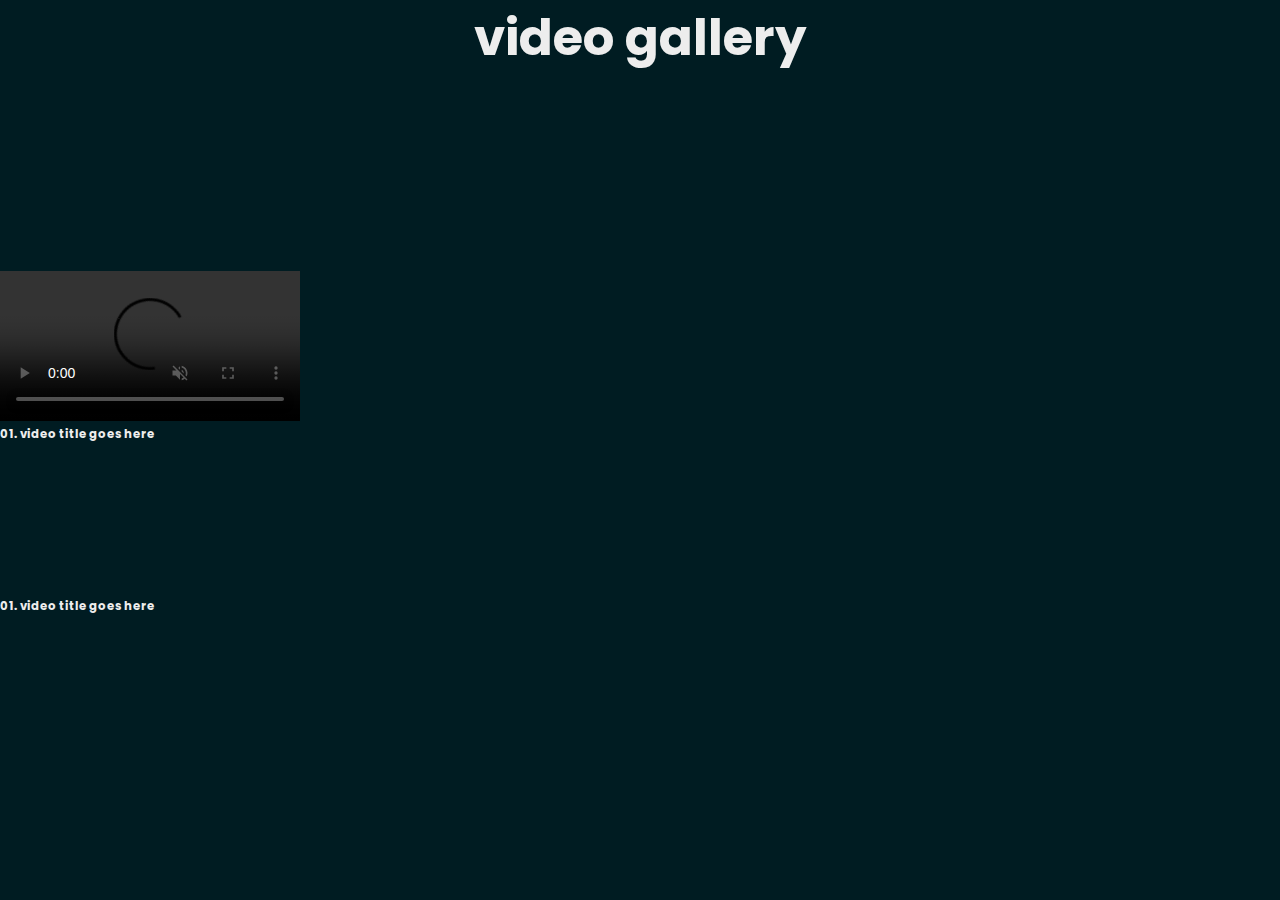
==== Portfolio Website/pages/gallery.html @ 9104c7f6 "gallery update 1" ====
<!DOCTYPE html>
<html lang="en">

<head>
    <meta charset="UTF-8">
    <meta http-equiv="X-UA-Compatible" content="IE=edge">
    <meta name="viewport" content="width=device-width, initial-scale=1.0">
    <title>Abdullah Tekin Portfolio Gallery</title>

    <link rel="stylesheet" href="../css/style.css">

    <!-- box icons -->
    <link href='https://unpkg.com/boxicons@2.1.4/css/boxicons.min.css' rel='stylesheet'>
</head>
<body>
    <h3 class="heading">video gallery</h3>

    <div class="container">
        <div class="main-video">
            <div class="video">
                <video src="../videos/vid-1.mp4" controls muted autoplay></video>
                <iframe width="560" height="315" src="https://www.youtube.com/embed/EZjqYr7HMO0" title="YouTube video player" frameborder="0" allow="accelerometer; autoplay; clipboard-write; encrypted-media; gyroscope; picture-in-picture" allowfullscreen></iframe>
                <h3 class="title">01. video title goes here</h3>
            </div>
        </div>

        <div class="video-list">
            <div class="vid">
                <video src="../videos/vid-2.mp4" muted></video>
                <h3 class="title">01. video title goes here</h3>
            </div>
        </div>
    </div>
</body>
</html>
---- Portfolio Website/css/style.css ----
@import url('https://fonts.googleapis.com/css2?family=Poppins:wght@300;400;500;600;700;800;900&display=swap');

* {
	margin: 0;
	padding: 0;
	box-sizing: border-box;
	text-decoration: none;
	border: none;
	outline: none;
	scroll-behavior: smooth;
	font-family: 'Poppins', sans-serif;
}

:root {
	--bg-color: #001c22;
	--second-bg-color: #003d4a;
	--text-color: #ededed;
	--main-color: #ff2D00;
	--bg-image: url('../images/home0.jpg');
}

html {
	font-size: 62.5%;
	overflow-x: hidden;
	scroll-behavior: smooth;
}

html::-webkit-scrollbar {
	width: 1rem;
	background-color: var(--bg-color);
}
html::-webkit-scrollbar-thumb {
	border-radius: 3rem;
	background-color: var(--second-bg-color);
}

html::-webkit-scrollbar-thumb:hover {
	background-color: var(--main-color);
}

body {
	overflow: hidden;
	background: var(--bg-color);
	color: var(--text-color);
}

.header {
	position: fixed;
	top: 0;
	left: 0;
	width: 100%;
	padding: 2rem 9%;
	background: transparent;
	display: flex;
	justify-content: space-between;
	align-items: center;
	z-index: 100;
	transition: .3s;
}

.header.sticky {
	background: var(--bg-color);
}

.logo {
	position: relative;
	font-size: 2.5rem;
	font-weight: 600;
	color: var(--text-color)
}

.navbar {
	position: relative;
}

.navbar a {
	font-size: 1.7rem;
	color: var(--text-color);
	font-weight: 500;
	margin-left: 3.5rem;
	transition: .3s;
}

.navbar a:hover,
.navbar a.active {
	color: var(--main-color);
}

#menu-icon {
	position: relative;
	font-size: 3.6rem;
	color: var(--text-color);
	cursor: pointer;
	display: none;
}

#color-icon {
	position: relative;
	font-size: 3rem;
	color: var(--text-color);
	cursor: pointer;
	margin-left: 1rem;
	transition: .5s;
}

#color-icon:hover {
	color: var(--main-color);
	transition: .5s;
}

#color-dropdown {
	user-select: none;
	position: absolute;
	background-color: var(--second-bg-color);
	border-radius: 7px;
	z-index: 1;
	left: 50%;
	transform: translateX(-50%);
	overflow: hidden;
	opacity: 0; /* initially hidden */
	visibility: hidden; /* ensures it doesn't receive clicks */
	transition: opacity 0.5s, visibility 0.5s; /* animation transition */
}

#color-dropdown.active {
    opacity: 1; /* fully visible */
    visibility: visible; /* can receive clicks */
}

#color-dropdown a {
	font-size: 1.6rem;
    color: var(--text-color);
    padding: 12px 12px;
    text-decoration: none;
    display: block;
	transition: .5s;
	text-align: center;
}

#color-dropdown a:hover {
	color: var(--main-color);
	transition: .5s;
}

#color-dropdown a.selected {
	color: var(--main-color);
}

section {
	min-height: 100vh;
	padding: 10rem 9% 2rem;
}

.home {
	display: flex;
	align-items: center;
	padding: 0 9%;
	background: var(--bg-image) no-repeat;
	background-size: cover;
	background-position: center;
}

.home-content {
	max-width: 60rem;
	z-index: 99;
}

.home-content h1 {
	position: relative;
	display: inline-block;
	font-size: 5.6rem;
	font-weight: 700;
	line-height: 1.3;
}

.home-content h1 span {
	color: var(--main-color);
}

.home-content .text-animate {
	position: relative;
	width: 30.2rem;
}

.home-content .text-animate h3 {
	font-size: 3.5rem;
	font-weight: 700;
	color: transparent;
	-webkit-text-stroke: 1px var(--main-color);
	background-image: linear-gradient(var(--main-color), var(--main-color));
	background-repeat: no-repeat;
	-webkit-background-clip: text;
	background-position: -30.2rem 0;
}

.home.show-animate .home-content .text-animate h3 {
	animation: homeBgText 6s linear infinite;
	animation-delay: 2s;
}

.home-content .text-animate h3::before {
	content: '';
	position: absolute;
	top: .55rem;
	left: -.2rem;
	width: 0;
	height: 85%;
	border-right: 2.5px solid var(--main-color);
	z-index: -1;
}

.home.show-animate .home-content .text-animate h3::before {
	animation: homeCursorText 6s linear infinite;
	animation-delay: 2s;
}

.home-content p {
	position: relative;
	font-size: 1.6rem;
	margin: 2rem 0 4rem;
}

.btn-box {
	position: relative;
	display: flex;
	justify-content: space-between;
	width: 30rem;
	height: 5rem;
}

.btn-box .btn {
	position: relative;
	display: inline-flex;
	justify-content: center;
	align-items: center;
	width: 15rem;
	height: 100%;
	background: var(--main-color);
	border: .3rem solid var(--main-color);
	border-radius: .8rem;
	font-size: 1.8rem;
	font-weight: 600;
	letter-spacing: .1rem;
	color: var(--bg-color);
	z-index: 1;
	overflow: hidden;
	transition: .5s;
}

.btn-box .btn:hover {
	color: var(--main-color);
}

.btn-box .btn:nth-child(2) {
	background: var(--bg-color);
	color: var(--main-color);
}

.btn-box .btn:nth-child(2):hover {
	color: var(--bg-color);
}

.btn-box .btn:nth-child(2)::before {
	background: var(--main-color);
}

.btn-box .btn::before {
	content: '';
	position: absolute;
	top: 0;
	left: 0;
	width: 0;
	height: 100%;
	background: var(--bg-color);
	z-index: -1;
	transition: .5s;
}

.btn-box .btn:hover::before {
	width: 100%;
}

.home-sci {
	position: absolute;
	bottom: 4rem;
	width: 150px;
	display: flex;
	justify-content: space-between;
}

.home-sci a {
	position: relative;
	display: inline-flex;
	justify-content: center;
	align-items: center;
	width: 55px;
	height: 55px;
	background: var(--bg-color);
	border: .3rem solid var(--main-color);
	border-radius: 50%;
	font-size: 25px;
	color: var(--main-color);
	z-index: 1;
	overflow: hidden;
	transition: .5s;
}

.home-sci a:nth-child(2) {
	font-size: 35px;
}

.home-sci a:hover {
	color: var(--bg-color);
}

.home-sci a::before {
	content: '';
	position: absolute;
	top: 0;
	left: 0;
	width: 0;
	height: 100%;
	background: var(--main-color);
	z-index: -1;
	transition: .5s;
}

.home-sci a:hover::before {
	width: 100%;
}

.home-imgHover {
	position: absolute;
	top: 0;
	right: 0;
	width: 45%;
	height: 100%;
	background: transparent;
	transition: 3s;
}

.home-imgHover:hover {
	background: var(--bg-color);
	opacity: .8;
}

.about {
	display: flex;
	justify-content: center;
	align-items: center;
	flex-direction: column;
	gap: 5rem;
	background: var(--second-bg-color);
	padding-bottom: 12rem;
}

.heading {
	position: relative;
	font-size: 5rem;
	margin-bottom: 3rem;
	text-align: center;
}

span{
	color: var(--main-color);
}

.about-img {
	position: relative;
	width: 25rem;
	height: 25rem;
	border-radius: 50%;
	display: flex;
	justify-content: center;
	align-items: center;
}

.about-img img {
	width: 90%;
	border-radius: 50%;
	border: .2rem solid var(--main-color);
}
.about-img .circle-spin {
	position: absolute;
	top: 50%;
	transform: translate(-50%, -50%) rotate(0);
	left: 50%;
	width: 100%;
	height: 100%;
	border-radius: 50%;
	border-top: .2rem solid var(--second-bg-color);
	border-bottom: .2rem solid var(--second-bg-color);
	border-left: .2rem solid var(--main-color);
	border-right: .2rem solid var(--main-color);
	animation: aboutSpinner 8s linear infinite;
}

.about-content {
	text-align: center;
}

.about-content h3 {
	position: relative;
	display: inline-block;
	font-size: 2.6rem;
}

.about-content p {
	position: relative;
	font-size: 1.6rem;
	margin: 2rem 0 3rem;
}

.btn-box.btns {
	display: inline-block;
	width: 15rem;
}

.btn-box.btns {
	display: inline-block;
	width: 15rem;
}

.btn-box.btns a::before {
	background: var(--second-bg-color);
}

.education {
	display: flex;
	justify-content: center;
	align-items: center;
	flex-direction: column;
	gap: 5rem;
	padding-bottom: 12rem;
}

.education .education-row {
	display: flex;
	flex-wrap: wrap;
	gap: 5rem;
}

.education-row .education-column {
	flex: 1 1 40rem;
}

.education-column .title {
	position: relative;
	display: inline-block;
	font-size: 2.5rem;
	margin: 0 0 1.5rem 2rem;
}

.education-column .education-box {
	position: relative;
	border-left: .2rem solid var(--main-color);
}

.education-box .education-content {
	position: relative;
	padding-left: 2rem;
}

.education-box .education-content::before {
	content: '';
	position: absolute;
	top: 0;
	left: -1.1rem;
	width: 2rem;
	height: 2rem;
	background: var(--main-color);
	border-radius: 50%;
}

.education-content .content {
	position: relative;
	padding: 1.5rem;
	border: .2rem solid var(--main-color);
	border-radius: .6rem;
	margin-bottom: 2rem;
}

.education-content .content::before {
	content: '';
	position: absolute;
	top: 0;
	left: 0;
	width: 0;
	height: 100%;
	background: var(--second-bg-color);
	z-index: -1;
	transition: .5s;
}

.education-content .content:hover::before {
	width: 100%;
}

.education-content .content .year {
	font-size: 1.5rem;
	color: var(--main-color);
	padding-bottom: .5rem;
}

.education-content .content .year i{
	padding-right: .5rem;
}

.education-content .content h3{
	font-size: 2rem;
}

.education-content .content p{
	font-size: 1.6rem;
	padding-top: .5rem;
}

.skills {
	display: flex;
	justify-content: center;
	flex-direction: column;
	gap: 5rem;
	padding-bottom: 12rem;
	background: var(--second-bg-color);
}

.skills .skills-row {
	display: flex;
	flex-wrap: wrap;
	gap: 5rem;
}

.skills-row .skills-column {
	flex: 1 1 40rem;
}

.skills-column .title {
	position: relative;
	display: inline-block;
	font-size: 2.5rem;
	margin: 0 0 1.5rem;
}

.skills-column .skills-box {
	position: relative;
}

.skills-box .skills-content {
	position: relative;
	border: .2rem solid var(--main-color);
	border-radius: .6rem;
	padding: .5rem 1.5rem;
	z-index: 1;
	overflow: hidden;
}

.skills-box .skills-content::before {
	content: '';
	position: absolute;
	top: 0;
	left: 0;
	width: 0;
	height: 100%;
	background: var(--bg-color);
	z-index: -1;
	transition: .5s;
}

.skills-box .skills-content:hover::before {
	width: 100%;
}

.skills-content .progress {
	padding: 1rem 0;
}

.skills-content .progress h3 {
	font-size: 1.7rem;
	display: flex;
	justify-content: space-between;
}

.skills-content .progress h3 span {
	color: var(--text-color)
}

.skills-content .progress .bar {
	height: 2.5rem;
	border-radius: .6rem;
	border: .2rem solid var(--main-color);
	padding: .5rem;
	margin: 1rem 0;
}

.skills-content .progress .bar span {
	display: block;
	height: 100%;
	border-radius: .3rem;
	background: var(--main-color);
}

.skills-column:nth-child(1) .skills-content .progress:nth-child(1) .bar span{
	width: 90%;
}

.skills-column:nth-child(1) .skills-content .progress:nth-child(2) .bar span {
	width: 80%;
}

.skills-column:nth-child(1) .skills-content .progress:nth-child(3) .bar span {
	width: 60%;
}

.skills-column:nth-child(1) .skills-content .progress:nth-child(4) .bar span {
	width: 75%;
}

.skills-column:nth-child(2) .skills-content .progress:nth-child(1) .bar span {
	width: 95%;
}

.skills-column:nth-child(2) .skills-content .progress:nth-child(2) .bar span {
	width: 65%;
}

.skills-column:nth-child(2) .skills-content .progress:nth-child(3) .bar span {
	width: 85%;
}

.skills-column:nth-child(2) .skills-content .progress:nth-child(4) .bar span {
	width: 60%;
}

.contact {
	min-height: auto;
	padding-bottom: 28rem;
}

.contact h2 {
	display: inline-block;
	left: 50%;
	transform: translateX(-50%);
	padding-bottom: 5rem;
}

.contact form {
	max-width: 70rem;
	margin: 0 auto;
	text-align: center;
}

.contact form .input-box{
	position: relative;
	display: flex;
	justify-content: space-between;
	flex-wrap: wrap;
}

.contact form .input-box .input-field {
	position: relative;
	width: 50%;
	margin: .8rem 0;
}

.contact form .input-box .input-field input,
.contact form .textarea-field textarea {
	width: 100%;
	height: 100%;
	padding: 1.5rem;
	font-size: 1.6rem;
	color: var(--text-color);
	background: transparent;
	border-radius: .6rem;
	border: .2rem solid var(--main-color);
}

.contact form .input-box .input-field input::placeholder,
.contact form .textarea-field textarea::placeholder {
	color: var(--text-color);
}

.contact form .focus {
	position: absolute;
	top: 0;
	left: 0;
	width: 0;
	height: 100%;
	background: var(--second-bg-color);
	border-radius: .6rem;
	z-index: -1;
	transition: .5s;
}

.contact form .input-box .input-field input:focus~.focus,
.contact form .input-box .input-field input:valid~.focus,
.contact form .textarea-field textarea:focus~.focus,
.contact form .textarea-field textarea:valid~.focus {
	width: 100%;
}

.contact form .textarea-field {
	position: relative;
	margin: .8rem 0 2.7rem;
	display: flex;
}

.contact form .textarea-field textarea {
	resize: none;
}

.contact form .btn-box.btns .btn {
	cursor: pointer;
}

.footer {
	display: flex;
	justify-content: space-between;
	align-items: center;
	flex-wrap: wrap;
	padding: 2rem 9%;
	background: var(--second-bg-color);
}

.footer-text,
.footer-iconTop {
	position: relative;
}

.footer-text p {
	font-size: 1.6rem;
}

.footer-iconTop a {
	position: relative;
	display: inline-flex;
	justify-content: center;
	align-items: center;
	padding: .8rem;
	background: var(--main-color);
	border: .2rem solid var(--main-color);
	border-radius: .6rem;
	z-index: 1;
	overflow: hidden;
}

.footer-iconTop a::before {
	content: '';
	position: absolute;
	top: 0;
	left: 0;
	width: 0;
	height: 100%;
	background: var(--second-bg-color);
	z-index: -1;
	transition: .5s;
}

.footer-iconTop a:hover::before {
	width: 100%;
}

.footer-iconTop a i {
	font-size: 2.4rem;
	color: var(--bg-color);
	transition: .5s;
}

.footer-iconTop a:hover i {
	color: var(--main-color);
}

/* ANIMATION RELOAD AND SCROLL */
.animate {
	position: absolute;
	top: 0;
	right: 0;
	width: 100%;
	height: 100%;
	background: var(--bg-color);
	z-index: 98;
}

.animate.home-img {
	width: 50%;
}

.animate.animated-text {
	width: 105%;
}

.logo .animate,
.navbar .animate,
#menu-icon .animate,
#color-icon .animate,
#color-dropdown .animate,
.home.show-animate .animate {
	animation: showRight 1s ease forwards;
	animation-delay: calc(.3s * var(--i));
}

.animate.scroll {
	transition: 1s ease;
	transition-delay: calc(.3s * var(--i));
	animation: none;
}

section:nth-child(odd) .animate.scroll,
.footer .animate.scroll{
	background: var(--second-bg-color);
}

.education .education-box .animate.scroll {
	width: 105%;
}

.about.show-animate .animate.scroll,
.education.show-animate .animate.scroll,
.skills.show-animate .animate.scroll,
.contact.show-animate .animate.scroll,
.footer.show-animate .animate.scroll {
	transition-delay: calc(.3s * var(--i));
	width: 0;
}

.animate.scroll.about-img {
	top: -.5rem;
	right: -.5rem;
	width: 110%;
	height: 110%;
}

.education.show-animate .animate.scroll {
	background: var(--bg-color);
}

/* BREAKPOINTS */
@media (max-width: 1200px) {
	.contact{
		font-size: 55%;
	}
}
@media (max-width: 1200px) {
	html {
		font-size: 55%;
	}
}

@media (max-width: 991px) {
	.header {
		padding: 2rem 4%;
	}

	section {
		padding: 10rem 4% 2rem;
	}

	.home {
		padding: 0 4%;
	}

	.footer {
		padding: 2rem 4%;
	}
}

@media (max-width: 850px) {
	.animate.home-img {
		width: 55%;
	}
}

@media (max-width: 768px) {
	.header {
		background: var(--bg-color);
	}

	#menu-icon {
		display: block;
	}

	.navbar {
		position: absolute;
		top: 100%;
		left: -100%;
		width: 100%;
		padding: 1rem 4%;
		background: var(--main-color);
		box-shadow: 0 .5rem 1rem rgba(0, 0, 0, .2);
		z-index: 1;
		transition: .25s ease;
		transition-delay: .25s;
	}

	.navbar.active {
		transition-delay: 0s;
		left: 0;
	}

	.navbar .active-nav {
		position: absolute;
		top: 0;
		left: -100%;
		width: 100%;
		height: 100%;
		background: var(--bg-color);
		border-top: .1rem solid rgba(0, 0, 0, .2);
		z-index: -1;
		transition: .25s ease;
		transition-delay: 0s;
	}

	.navbar.active .active-nav {
		left: 0;
		transition-delay: .25s;
	}

	.navbar a {
		display: block;
		font-size: 2rem;
		margin: 3rem 0;
		transform: translateX(-20rem);
		transition: .25s ease;
		transition-delay: 0s;
	}
	.navbar.active a {
		transform: translateX(0);
		transition-delay: .25s;
	}

	.home-imgHover {
		pointer-events: none;
		background: var(--bg-color);
		opacity: .6;
	}
}

@media (max-width: 520px) {
	html {
		font-size: 50%;
	}

	.home-content h1 {
		display: flex;
		flex-direction: column;
	}

	.home-sci {
		width: 160px;
	}

	.home-sci a {
		width: 38px;
		height: 38px;
	}
}

@media (max-width: 462px) {
	.home-content h1 {
		font-size: 5.2rem;
	}

	.education {
		padding: 10rem 4% 5rem 5%;
	}

	.contact form .input-box .input-field {
		width: 100%;
	}

	.footer {
		flex-direction: column-reverse;
	}

	.footer p {
		margin-top: 2rem;
		text-align: center;
	}
}

@media (max-width: 371px) {
	.home {
		justify-content: center;
	}

	.home-content {
		display: flex;
		align-items: center;
		flex-direction: column;
		text-align: center;
	}

	.home-content h1 {
		font-size: 5rem;
	}
}

/*KEYFRAMES ANIMATION*/
@keyframes homeBgText {
	0%,
	10%,
	100% {
		background-position: -30.2rem 0;
	}

	65%,
	85% {
		background-position: 0 0;
	}
}

@keyframes homeCursorText {
	0%,
	10%,
	100% {
		width: 0;
	}

	65%,
	78%,
	85% {
		width: 100%;
		opacity: 1;
	}

	75%,
	81% {
		opacity: 0;
	}
}

@keyframes aboutSpinner {
	100% {
		transform: translate(-50%, -50%) rotate(360deg);
	}
}

@keyframes showRight {
	100% {
		width: 0;
	}
}
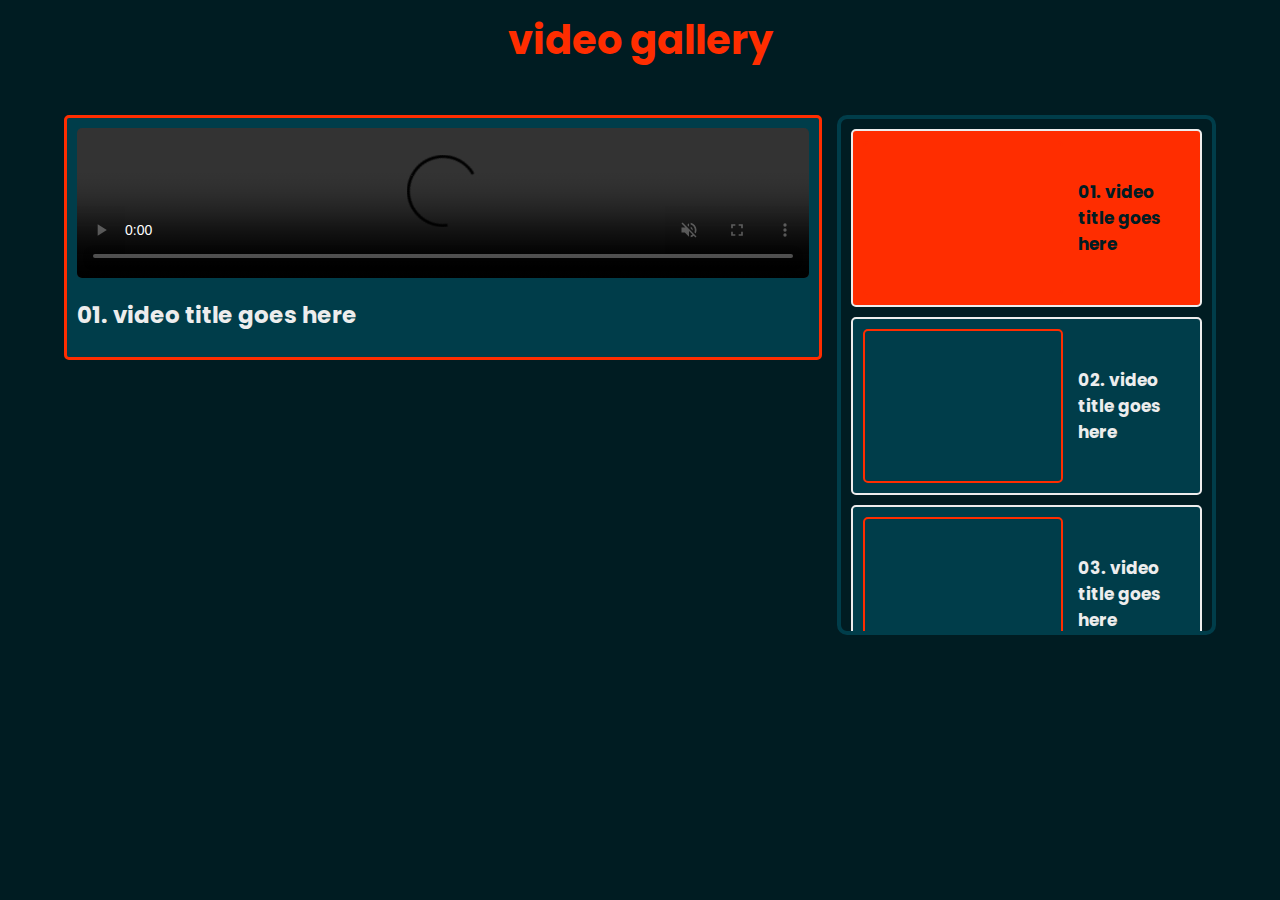
==== commit afde125a: "video gallery finished" ====
--- a/Portfolio Website/pages/gallery.html
+++ b/Portfolio Website/pages/gallery.html
@@ -8,6 +8,7 @@
     <title>Abdullah Tekin Portfolio Gallery</title>
 
     <link rel="stylesheet" href="../css/style.css">
+    <link rel="stylesheet" href="../css/style-gallery.css">
 
     <!-- box icons -->
     <link href='https://unpkg.com/boxicons@2.1.4/css/boxicons.min.css' rel='stylesheet'>
@@ -19,17 +20,46 @@
         <div class="main-video">
             <div class="video">
                 <video src="../videos/vid-1.mp4" controls muted autoplay></video>
-                <iframe width="560" height="315" src="https://www.youtube.com/embed/EZjqYr7HMO0" title="YouTube video player" frameborder="0" allow="accelerometer; autoplay; clipboard-write; encrypted-media; gyroscope; picture-in-picture" allowfullscreen></iframe>
                 <h3 class="title">01. video title goes here</h3>
             </div>
         </div>
 
         <div class="video-list">
+            <div class="vid active">
+                <video src="../videos/vid-1.mp4" muted></video>
+                <h3 class="title">01. video title goes here</h3>
+            </div>
             <div class="vid">
                 <video src="../videos/vid-2.mp4" muted></video>
-                <h3 class="title">01. video title goes here</h3>
+                <h3 class="title">02. video title goes here</h3>
+            </div>
+            <div class="vid">
+                <video src="../videos/vid-3.mp4" muted></video>
+                <h3 class="title">03. video title goes here</h3>
+            </div>
+            <div class="vid">
+                <video src="../videos/vid-4.mp4" muted></video>
+                <h3 class="title">04. video title goes here</h3>
+            </div>
+            <div class="vid">
+                <video src="../videos/vid-5.mp4" muted></video>
+                <h3 class="title">05. video title goes here</h3>
+            </div>
+            <div class="vid">
+                <video src="../videos/vid-6.mp4" muted></video>
+                <h3 class="title">06. video title goes here</h3>
+            </div>
+            <div class="vid">
+                <video src="../videos/vid-7.mp4" muted></video>
+                <h3 class="title">07. video title goes here</h3>
+            </div>
+            <div class="vid">
+                <video src="../videos/vid-8.mp4" muted></video>
+                <h3 class="title">08. video title goes here</h3>
             </div>
         </div>
     </div>
+
+    <script src="../js/script-gallery.js"></script>
 </body>
 </html>--- a/Portfolio Website/css/style-gallery.css
+++ b/Portfolio Website/css/style-gallery.css
@@ -0,0 +1,110 @@
+body{
+    background: var(--bg-color);
+}
+
+.heading{
+    color: var(--main-color);
+    font-size: 40px;
+    text-align: center;
+    padding: 10px;
+}
+
+.container{
+    display: grid;
+    grid-template-columns: 2fr 1fr;
+    gap: 15px;
+    align-items: flex-start;
+    padding: 5px 5%;
+}
+
+.container .main-video{
+    border: 3px solid var(--main-color);;
+
+    background: var(--second-bg-color);
+    border-radius: 5px;
+    padding: 10px;
+}
+
+.container .main-video video{
+    width: 100%;
+    border-radius: 5px;
+}
+
+.container .main-video .title{
+    color: var(--text-color);
+    font-size: 23px;
+    padding-top: 15px;
+    padding-bottom: 15px;
+}
+
+.container .video-list{
+    background: transparent;
+    border: 4px solid var(--second-bg-color);
+    border-radius: 10px;
+    height: 520px;
+    overflow-y: scroll;
+    scroll-behavior: smooth;
+}
+
+.container .video-list::-webkit-scrollbar {
+	width: 1rem;
+	background-color: var(--bg-color);
+}
+
+.container .video-list::-webkit-scrollbar-thumb {
+	border-radius: 3rem;
+	background-color: var(--second-bg-color);
+}
+
+.container .video-list::-webkit-scrollbar-thumb:active {
+	background-color: var(--main-color);
+}
+
+
+.container .video-list .vid video{
+    width: 200px;
+    border-radius: 5px;
+    border: 2px solid var(--main-color);
+}
+
+.container .video-list .vid{
+    display: flex;
+    align-items: center;
+    gap: 15px;
+    background: var(--second-bg-color);
+    border-radius: 5px;
+    margin: 10px;
+    padding: 10px;
+    border: 2px solid var(--text-color);
+    cursor: pointer;
+}
+
+.container .video-list .vid:hover{
+    background: var(--background-color);
+}
+
+.container .video-list .vid.active{
+    background: var(--main-color);
+}
+
+.container .video-list .vid.active .title{
+    color: var(--bg-color);
+}
+
+.container .video-list .vid .title{
+    color: var(--text-color);
+    font-size: 17px;
+}
+
+@media (max-width: 991px){
+    .container {
+        grid-template-columns: 1.5fr 1fr;
+        padding: 10px;
+    }
+}
+
+@media (max-width: 768px) {
+    .container {
+        grid-template-columns: 1fr;
+    }
+}
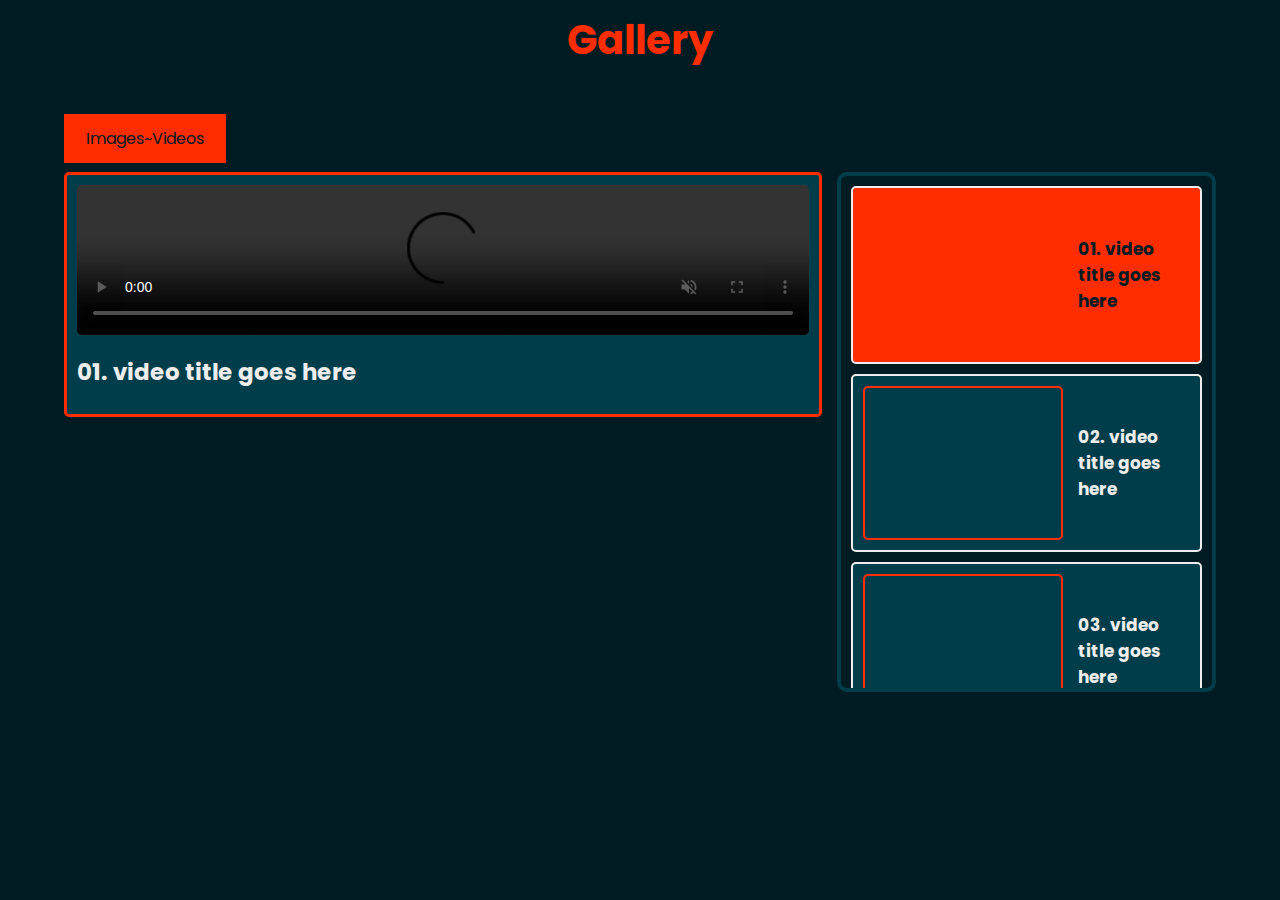
==== commit c25a6883: "gallery implementation finished" ====
--- a/Portfolio Website/pages/gallery.html
+++ b/Portfolio Website/pages/gallery.html
@@ -14,9 +14,11 @@
     <link href='https://unpkg.com/boxicons@2.1.4/css/boxicons.min.css' rel='stylesheet'>
 </head>
 <body>
-    <h3 class="heading">video gallery</h3>
+    <h3 class="heading">Gallery</h3>
+    <button id="toggleButton">Images~Videos</button>
 
-    <div class="container">
+    <!-- Video Section -->
+    <div class="container" id="videoSection">
         <div class="main-video">
             <div class="video">
                 <video src="../videos/vid-1.mp4" controls muted autoplay></video>
@@ -60,6 +62,23 @@
         </div>
     </div>
 
+    <!-- Image Section -->
+    <div class="container" id="imageSection" style="display: none;">
+        <div class="image-grid">
+            <div class="image"><img src="../images/img-1.jpg" alt=""></div>
+            <div class="image"><img src="../images/img-2.jpg" alt=""></div>
+            <div class="image"><img src="../images/img-3.jpg" alt=""></div>
+            <div class="image"><img src="../images/img-4.jpg" alt=""></div>
+            <div class="image"><img src="../images/img-5.jpg" alt=""></div>
+        </div>
+
+        <div class="popup-image">
+            <span>&times;</span>
+            <img src="../images/img-1.jpg" alt="">
+        </div>
+    </div>
+
     <script src="../js/script-gallery.js"></script>
 </body>
-</html>+</html>
+
--- a/Portfolio Website/css/style-gallery.css
+++ b/Portfolio Website/css/style-gallery.css
@@ -1,5 +1,25 @@
 body{
     background: var(--bg-color);
+}
+
+#toggleButton {
+    background-color: var(--main-color);
+    color: var(--bg-color);
+    border: 2px solid var(--main-color);
+    padding: 10px 20px;
+    text-align: center;
+    text-decoration: none;
+    display: inline-block;
+    font-size: 16px;
+    margin: 4px 2px;
+    transition-duration: 0.4s;
+    cursor: pointer;
+    margin-left: 5%;
+}
+
+#toggleButton:hover {
+    background-color: var(--bg-color);
+    color: var(--main-color);
 }
 
 .heading{
@@ -19,7 +39,6 @@
 
 .container .main-video{
     border: 3px solid var(--main-color);;
-
     background: var(--second-bg-color);
     border-radius: 5px;
     padding: 10px;
@@ -96,7 +115,71 @@
     font-size: 17px;
 }
 
-@media (max-width: 991px){
+/* Image Grid */
+.container .image-grid{
+    display: flex;
+    flex-wrap: wrap;
+    gap: 15px;
+    justify-content: center;
+    padding: 10px;
+}
+
+.container .image-grid .image{
+    height: 250px;
+    width: 350px;
+    border: 10px solid var(--second-bg-color);
+    border-radius: 5px;
+    box-shadow: 0 5px 15px rgba(0,0,0,.1);
+    overflow: hidden;
+    cursor: pointer;
+}
+
+.container .image-grid .image img{
+    height: 100%;
+    width: 100%;
+    object-fit: cover;
+    transition: .2s linear;
+}
+
+.container .image-grid .image:hover img{
+    transform: scale(1.1);
+}
+
+/*Popup*/
+.container .popup-image{
+    position: fixed;
+    top: 0;
+    left: 0;
+    background: rgba(0,0,0,.7);
+    height: 100%;
+    width: 100%;
+    z-index: 100;
+    display: none;
+}
+
+.container .popup-image span{
+    position: absolute;
+    top: 0;
+    right: 10px;
+    font-size: 40px;
+    font-weight: bolder;
+    color: #fff;
+    cursor: pointer;
+    z-index: 100;
+}
+
+.container .popup-image img{
+    position: absolute;
+    top: 50%;
+    left: 50%;
+    transform: translate(-50%, -50%);
+    border: 10px solid var(--second--bg-color);
+    border-radius: 5px;
+    width: 750px;
+    object-fit: cover;
+}
+
+@media (max-width: 991px) {
     .container {
         grid-template-columns: 1.5fr 1fr;
         padding: 10px;
@@ -107,4 +190,8 @@
     .container {
         grid-template-columns: 1fr;
     }
+
+    .container .popup-image img{
+        width: 95%;
+    }
 }
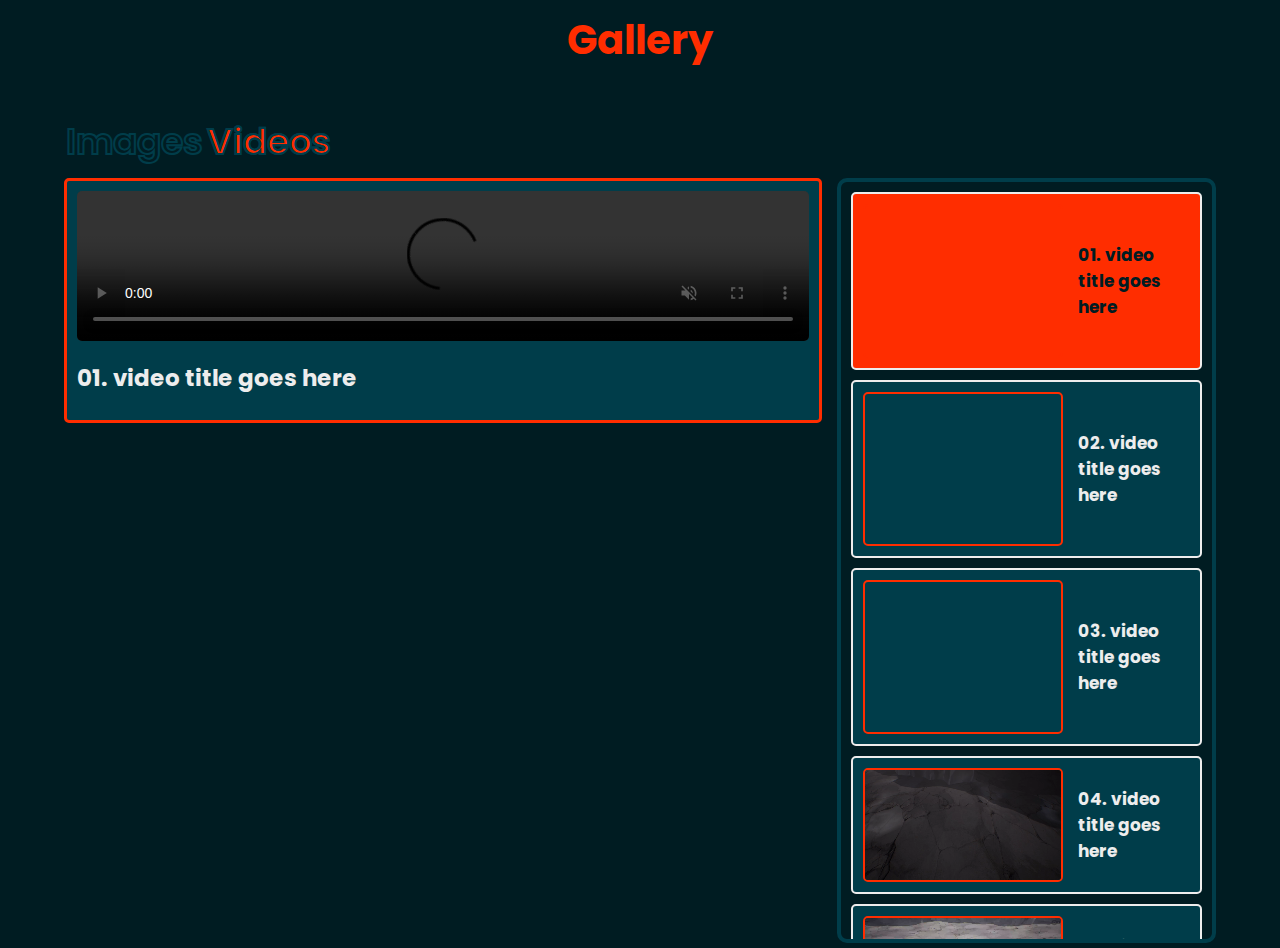
==== commit 0441a772: "images/videos button customization" ====
--- a/Portfolio Website/pages/gallery.html
+++ b/Portfolio Website/pages/gallery.html
@@ -15,7 +15,10 @@
 </head>
 <body>
     <h3 class="heading">Gallery</h3>
-    <button id="toggleButton">Images~Videos</button>
+    <button id="toggleButton">
+        <span id="imagesText">Images</span>
+        <span id="videosText">Videos</span>
+    </button>
 
     <!-- Video Section -->
     <div class="container" id="videoSection">
--- a/Portfolio Website/css/style-gallery.css
+++ b/Portfolio Website/css/style-gallery.css
@@ -3,23 +3,81 @@
 }
 
 #toggleButton {
-    background-color: var(--main-color);
-    color: var(--bg-color);
-    border: 2px solid var(--main-color);
-    padding: 10px 20px;
+    margin-left: 5%;
+    display: flex;
+    justify-content: space-between;
+    background: transparent;
+}
+
+#imagesText, #videosText {
     text-align: center;
-    text-decoration: none;
     display: inline-block;
-    font-size: 16px;
+    font-size: 36px;
+    font-weight: 600;
     margin: 4px 2px;
-    transition-duration: 0.4s;
-    cursor: pointer;
-    margin-left: 5%;
-}
-
-#toggleButton:hover {
-    background-color: var(--bg-color);
+    cursor: pointer;
+    color: transparent;
+    background: transparent;
+    -webkit-text-stroke: .2rem var(--second-bg-color);
+    color: transparent;
+    width: 100%;
+    transition: width 1s ease;
+}
+
+#imagesText {
+    position: relative;
+    right: 0;
+}
+
+#videosText {
+    position: relative;
+    left: 0;
+}
+
+#imagesText::before {
+    content: 'Images';
+    position: absolute;
+    width: 0%;
+    color: var(--second-bg-color);
+    z-index: -1;
+    transition: 1s ease;
+    overflow: hidden;
+}
+
+#videosText::before {
+    content: 'Videos';
+    position: absolute;
+    width: 0%;
+    color: var(--second-bg-color);
+    z-index: -1;
+    transition: 1s ease;
+    overflow: hidden;
+}
+
+#imagesText.active::before {
+    content: 'Images';
+    position: absolute;
+    width: 100%;
     color: var(--main-color);
+    z-index: -1;
+    transition: color 1s ease;
+}
+
+#videosText.active::before {
+    content: 'Videos';
+    position: absolute;
+    width: 100%;
+    color: var(--main-color);
+    z-index: -1;
+    transition: color 1s ease;
+}
+
+#toggleButton:hover #videosText::before {
+    width: 100%;
+}
+
+#toggleButton:hover #imagesText::before {
+    width: 100%;
 }
 
 .heading{
@@ -38,7 +96,7 @@
 }
 
 .container .main-video{
-    border: 3px solid var(--main-color);;
+    border: 3px solid var(--main-color);
     background: var(--second-bg-color);
     border-radius: 5px;
     padding: 10px;
@@ -60,7 +118,7 @@
     background: transparent;
     border: 4px solid var(--second-bg-color);
     border-radius: 10px;
-    height: 520px;
+    height: 765px;
     overflow-y: scroll;
     scroll-behavior: smooth;
 }
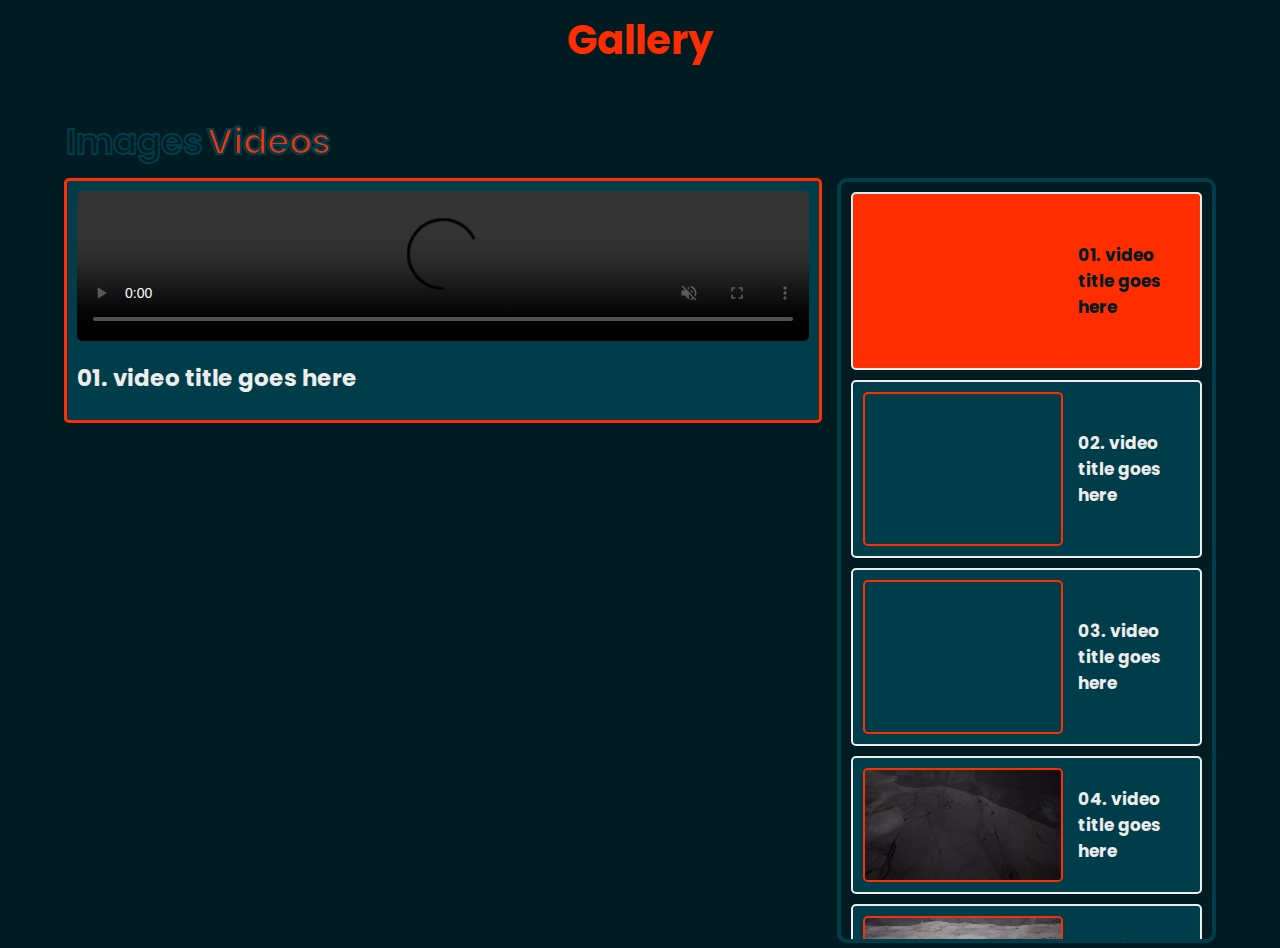
==== commit 9938b12d: "projects page" ====
--- a/Portfolio Website/pages/gallery.html
+++ b/Portfolio Website/pages/gallery.html
@@ -68,11 +68,11 @@
     <!-- Image Section -->
     <div class="container" id="imageSection" style="display: none;">
         <div class="image-grid">
-            <div class="image"><img src="../images/img-1.jpg" alt=""></div>
-            <div class="image"><img src="../images/img-2.jpg" alt=""></div>
-            <div class="image"><img src="../images/img-3.jpg" alt=""></div>
-            <div class="image"><img src="../images/img-4.jpg" alt=""></div>
-            <div class="image"><img src="../images/img-5.jpg" alt=""></div>
+            <div class="image"><img src="../images/gallery/img-1.jpg" alt=""></div>
+            <div class="image"><img src="../images/gallery/img-2.jpg" alt=""></div>
+            <div class="image"><img src="../images/gallery/img-3.jpg" alt=""></div>
+            <div class="image"><img src="../images/gallery/img-4.jpg" alt=""></div>
+            <div class="image"><img src="../images/gallery/img-5.jpg" alt=""></div>
         </div>
 
         <div class="popup-image">
